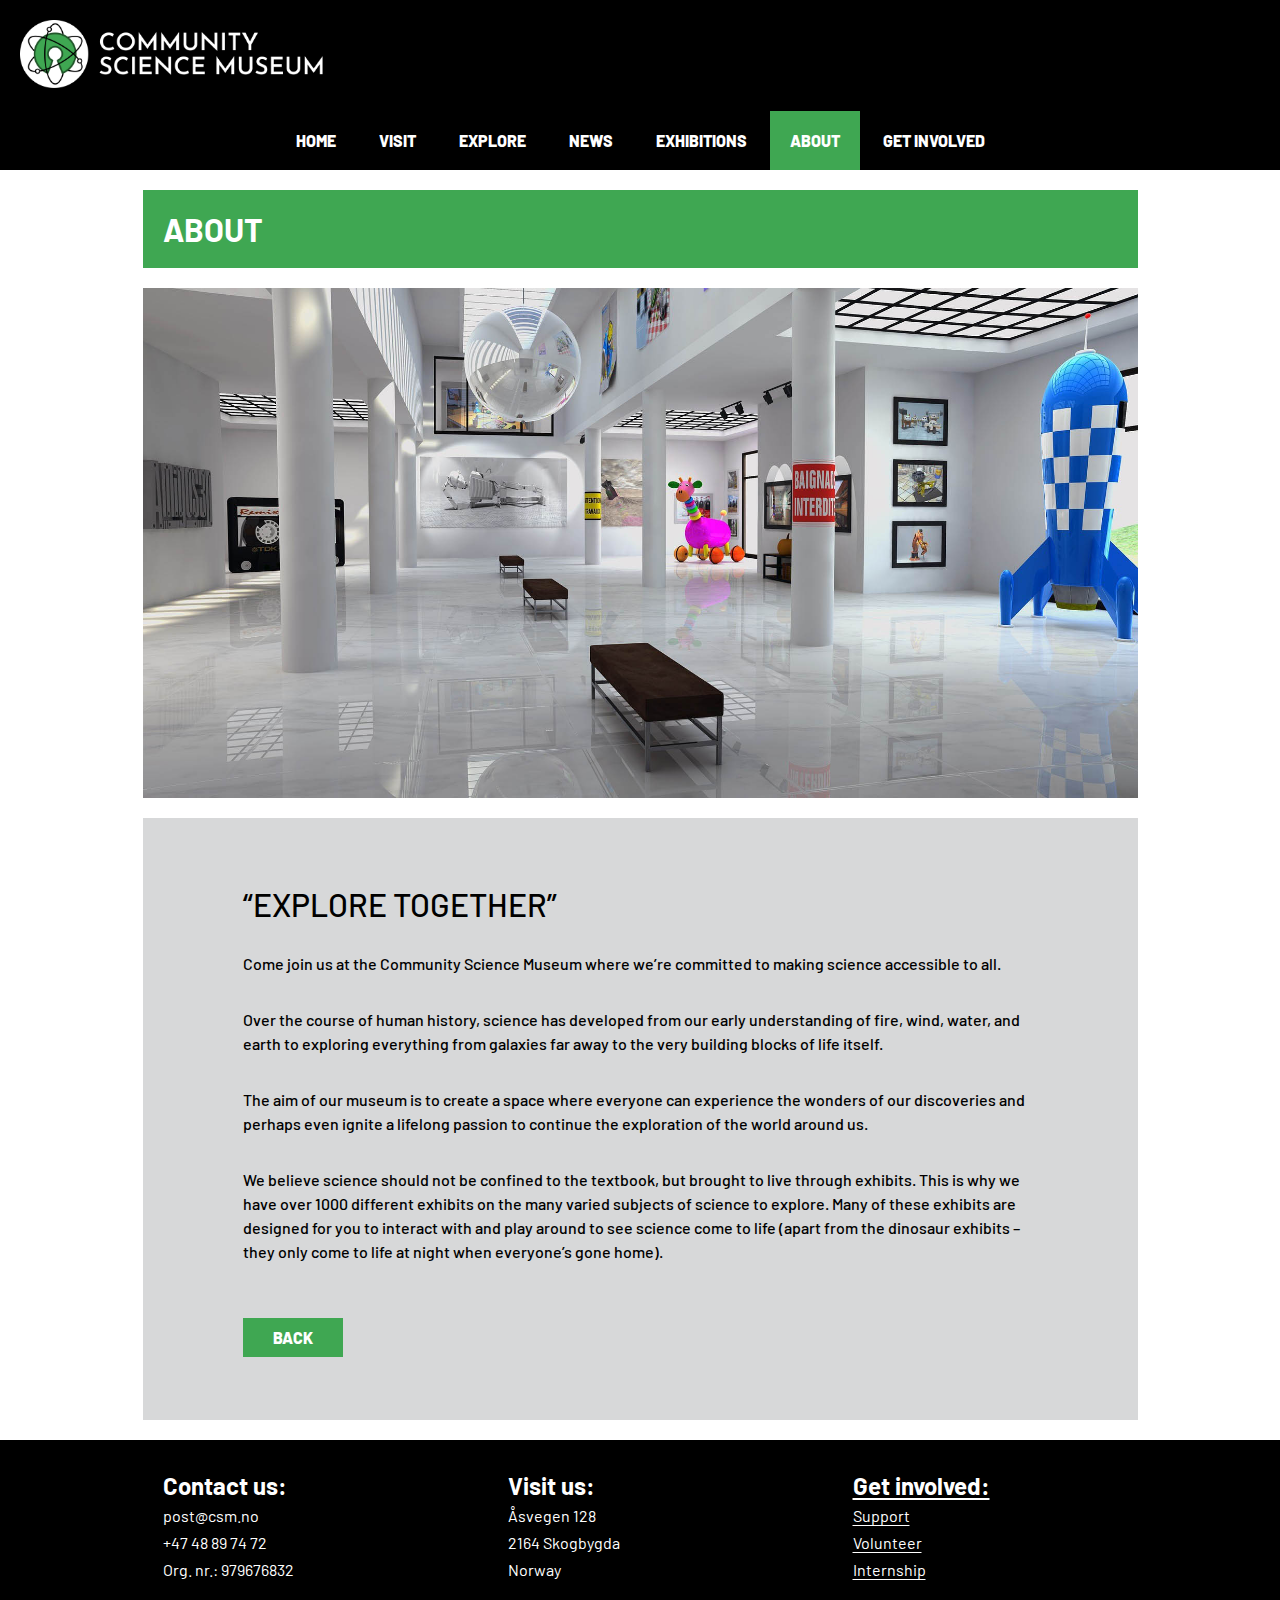
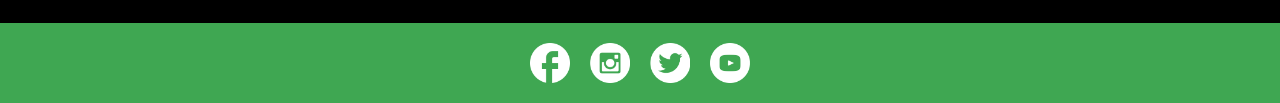
==== about.html @ 4dcffa4a "Table" ====
<!DOCTYPE html>
<html lang="en">
  <head>
    <meta charset="UTF-8" />
    <meta http-equiv="X-UA-Compatible" content="IE=edge" />
    <meta name="viewport" content="width=device-width, initial-scale=1.0" />
    <meta
      name="description"
      content="This is the about page for The Community Science Museum"
    />
    <link href="css/styles.css" rel="stylesheet" />
    <title>Community Science Museume | About</title>
  </head>
  <body>
    <header>
      <a href="index.html">
        <img
          src="images/CSM-logo.png"
          alt="Community Science Museum logo"
          class="logo"
        />
      </a>
      <input type="checkbox" id="menu-checkbox" />
      <label for="menu-checkbox">
        <img
          src="images/Hamburger.png"
          alt="hamburger menu"
          class="hamburger"
        />
      </label>
      <nav>
        <a href="index.html">HOME</a>
        <a href="visit.html">VISIT</a>
        <a href="explore.html">EXPLORE</a>
        <a href="news.html">NEWS</a>
        <a href="exhibitions.html">EXHIBITIONS</a>
        <a href="about.html" class="current-page">ABOUT</a>
        <a href="get_involved.html">GET INVOLVED</a>
      </nav>
    </header>

    <main class="x-container">
      <h1>ABOUT</h1>

      <section>
        <div class="page-image">
          <img
            src="images/exhibition-1863344_1920.jpg"
            alt="Image of one of the exhibition spaces in the museum"
          />
        </div>
      </section>
      <section class="explore-background explore-kids-text">
        <h3>“EXPLORE TOGETHER”</h3>
        <p>
          Come join us at the Community Science Museum where we’re committed to
          making science accessible to all.
        </p>
        <p>
          Over the course of human history, science has developed from our early
          understanding of fire, wind, water, and earth to exploring everything
          from galaxies far away to the very building blocks of life itself.
        </p>
        <p>
          The aim of our museum is to create a space where everyone can
          experience the wonders of our discoveries and perhaps even ignite a
          lifelong passion to continue the exploration of the world around us.
        </p>
        <p>
          We believe science should not be confined to the textbook, but brought
          to live through exhibits. This is why we have over 1000 different
          exhibits on the many varied subjects of science to explore. Many of
          these exhibits are designed for you to interact with and play around
          to see science come to life (apart from the dinosaur exhibits – they
          only come to life at night when everyone’s gone home).
        </p>
        <div class="back-button">
          <a href="index.html" class="cta-contact">BACK</a>
        </div>
      </section>
    </main>

    <footer>
      <section class="footer-wrapper x-container-footer">
        <section class="footer-info">
          <h2>Contact us:</h2>
          post@csm.no <br />
          +47 48 89 74 72 <br />
          Org. nr.: 979676832
        </section>
        <section class="footer-info">
          <h2>Visit us:</h2>
          Åsvegen 128 <br />
          2164 Skogbygda <br />
          Norway <br />
        </section>
        <section class="footer-info">
          <a class="links" href="get_involved.html">
            <h2>Get involved:</h2>
            Support <br />
            Volunteer <br />
            Internship <br
          /></a>
        </section>
      </section>
      <section class="icon-wrapper">
        <img
          class="some-icons"
          src="images/facebook.png"
          alt="Link to Facebook page"
        />
        <img
          class="some-icons"
          src="images/Instagram.png"
          alt="Link to Instagram page"
        />
        <img
          class="some-icons"
          src="images/Twitter.png"
          alt="Link to Twitter page"
        />
        <img
          class="some-icons"
          src="images/Youtube.png"
          alt="Link to Youtube page"
        />
      </section>
    </footer>
  </body>
</html>
---- css/styles.css ----
@import url('https://fonts.googleapis.com/css2?family=Barlow:ital,wght@0,100;0,200;0,300;0,400;0,500;0,600;0,700;0,800;0,900;1,100;1,200;1,300;1,400;1,500;1,600;1,700;1,800;1,900&display=swap');

* {
    padding: 0;
    margin: 0;
    box-sizing: border-box;
}

html, body {
    font-family: "Barlow", Verdana, Geneva, Tahoma, sans-serif;
    width: 100%;
}

header {
    background-color: black;
    position: relative;
}

.logo {
    width: 350px;
    padding: 20px 20px 10px 20px;
    margin-bottom: 10px;
}

.x-container {
    width: 100%;
    max-width: 115ch;
    margin: 0 auto;
    padding: 20px;
    flex: 1;
}

.x-container-footer {
    width: 100%;
    max-width: 115ch;
    margin: 0 auto;
    flex: 1;
}

nav, 
#menu-checkbox {
    display: none;
}

#menu-checkbox:checked ~ nav {
    display: block;
}

.hamburger {
    float: right;
    width: 50px;
    padding-top: 55px;
    padding-right: 20px;
}

nav {
min-height: 100vh;
background-color: #3FA752;
font-size: 3rem;
}

nav a {
    display: block;
    color: white;
    font-weight: 800;
    background-color: #3FA752;
    padding: 10px 20px;
    text-decoration: none;
}

main {
    margin: 20px;
}

h1 {
    font-weight: 700;
    font-display: capitalize;
    color: white;
    background-color: #3FA752;
    padding: 20px;
}

h2 {
    font-weight: 700;
    font-size: 1.5rem;
    line-height: 2rem;
    color: white
}

h3 {
    font-weight: 500;
    font-size: 2rem;
    line-height: 2rem;
    color: black;
    margin-bottom: 2rem; 
}

h4 {
    font-weight: 800;
    color: #3FA752;
    font-size: 1.5rem;
}

p {
    font-weight: 500;
    font-size: 1rem;
    line-height: 1.5rem;
    color: black; 
    margin-bottom: 2rem;
}

.bold {
    font-weight: 700;
}

nav :hover {
    text-decoration: underline;
    text-underline-offset: 5px;
}

.current-page {
    background-color: #3FA752;
    padding: 20px;
}

.cta-green {
    background-color: #3FA752;
    font-size: 1.2rem;
    font-weight: 800;
    text-decoration-line: none;
    text-align: center;
    color: white;
    text-transform: uppercase;
    padding: 10px 40px;
    margin-top: 30px;
  }

.float-end {
    display: flex;
    align-items: flex-end;
    padding-left: 20px;
    margin-bottom: 20px;
  }

.float-end-news {
    display: flex;
    align-items: flex-end;
}

.float-end-involved {
    display: flex;
    align-items: flex-end;
}

.category-container {
    display: flex;
    position: relative;
    text-align: end;
}

.category-images {
    display: flex;
    object-fit: cover;
    margin-top: 20px;
}

.category-text {
    color: white;
    font-weight: 500;
    font-size: 3rem;
    bottom: 20px;
    left: 20px;
    position: absolute;
    text-align: left;
}

.home-text {
    text-decoration: none;
    color: white;
}

.page-image {
    display: flex;
    flex-direction: column;
    max-width: 100%;
    position: relative;
    padding: 20px 0px;
}

.visit-background {
    background-color: #3FA752;
    padding-top: 20px;
}

.visit-text {
    line-height: 1.5rem;
    color: white;
    padding: 30px;
}

table {
color: black;
width: 100%;
max-width: 100%;
margin-bottom: 2rem;
border-spacing: 0px;
}


td {
    font-weight: 800;
    border-bottom: 1px solid;
    line-height: 2rem;
}

td:nth-child(2) { 
    text-align: right; 
}

.hours-text {
    line-height: 2rem;
    font-size: 1.2rem;
}

.explore-wrapper {
    display: grid;
    padding-top: 20px;
    grid-template-rows: 1fr;
}

.explore-container {
    display: grid;
    border: 2px solid #D7D8D9;
    grid-template-columns: 1fr;
    grid-auto-rows: 1fr;
}

.explore-images {
    display:flex; 
    margin: auto;
}

.explore-box {
    display: flex;
    flex-direction: column;
    background-color: #D7D8D9;
    height: 150px;
    margin-bottom: 20px;
}

.explore-text {
color: black;
font-size: 1.7em;
font-weight: 500;
padding: 20px
}

.explore-background {
    background-color: #D7D8D9;
    padding-top: 20px;
}

.explore-kids-text {
    line-height: 1.5rem;
    color:black;
    padding: 30px;
}

.exhibition-box {
    display: grid;
    grid-template-rows: auto auto;
    background-color: #D7D8D9;
    height: 300px;
    margin-bottom: 20px;  
}

.exhibition-image {
    max-width: 100%  
}

.exhibition-text {
    padding: 20px 20px 0px 20px;
}

.exhibitions-container {
    display: grid;
    grid-template-columns: 1fr;
    grid-auto-rows: 1fr 1fr;
}

.involved-container {
    display: grid;
    flex-direction: column;
    grid-template-columns: 2fr 1fr;
    grid-auto-rows: 3;
}

.involved-box {
    display: grid;
    grid-template-rows: auto auto;
    background-color: #D7D8D9;
    height: 580px;
    padding: 20px;
    margin-top: 20px;
}

.involved-images-1 {
    background-image: url("../images/small-luke-ellis-craven-400722.jpg");
    background-size: cover;
    background-repeat: no-repeat;
    margin-top: 20px;
}

.involved-images-2 {
    background-image: url("../images/small-mavis-cw-164128.jpg");
    background-size: cover;
    background-repeat: no-repeat;
    margin-top: 20px;
}

.involved-images-3 {
    background-image: url("../images/small-library-1132573_1920.jpg");
    background-size: cover;
    background-repeat: no-repeat;
    margin-top: 20px;
}

.cta-contact {
    background-color: #3FA752;
    font-size: 1rem;
    font-weight: 800;
    text-decoration-line: none;
    text-align: center;
    color: white;
    text-transform: uppercase;
    padding: 10px 30px;
    margin-top: 20px;
}

  .cta-back {
    background-color:white;
    font-size: 1rem;
    font-weight: 800;
    text-decoration-line: none;
    text-align: center;
    color: #3FA752;
    text-transform: uppercase;
    padding: 10px 30px;
    margin-top: 20px;
}
  
  .news-container {
    display: grid;
    flex-direction: column;
    grid-template-columns: 1fr 2fr;
    grid-auto-rows: 3;
}

.news-box {
    display: grid;
    grid-template-rows: auto auto;background-color: #D7D8D9;
    height: 530px;
    padding: 20px;
    margin-top: 20px;
}

.news-images-1 {
    background-image: url("../images/small-andrew-ruiz-348421.jpg");
    background-size: cover;
    background-repeat: no-repeat;
    margin-top: 20px;
}

.news-images-2 {
    background-image: url("../images/small-roberto-nickson-396152.jpg");
    background-size: cover;
    background-repeat: no-repeat;
    margin-top: 20px;
}

.news-images-3 {
    background-image: url("../images/small-scientific-2040795_1280.jpg");
    background-size: cover;
    background-repeat: no-repeat;
    margin-top: 20px;
}

.back-button {
    padding-top: 30px;
}

footer {
    background-color: black;
    color: white;
}

.footer-info {
    display: grid;
    padding: 30px 20px 40px 40px;
    font-family: 'Barlow' Verdana, Geneva, Tahoma, sans-serif;
    font-weight: 400;
    line-height: 1.7rem;
    font-size: 1rem;
}

.links {
    text-decoration: underline;
    text-underline-offset: 3px;
    font-style: normal;
    color: white;
}

.icon-wrapper {
    background-color: #3FA752;
    display: flex;
    align-items: center;
    justify-content: center;
    padding: 10px 5px;
}
.some-icons {
    max-width: 40px;
    margin: 10px;
}


@media (min-width: 700px) and (max-width: 1199px){
    
    .category-wrapper {
        display: grid;
        column-gap: 20px; 
        grid-template-columns: 1fr 1fr ;
        grid-template-rows: 1fr 1fr 1fr;  
    } 
     
    .footer-wrapper {
        display: grid;
        grid-template-columns: 1fr 1fr 1fr;
        grid-template-rows: 1fr;
     }

    .visit-text {
        display: grid;
        grid-template-columns: 1fr 1fr;
        grid-template-rows: 1fr;
        column-gap: 20px;
        padding: 50px;
    }

    .exhibition-box {
        height: 350px; 
    }

    .explore-wrapper {
        grid-template-columns: 1fr 1fr;
        column-gap: 20px;
    }

    .involved-box {
        height: 410px;
    }

    .involved-images-1 {
        background-image: url("../images/large-luke-ellis-craven-400722.jpg");
    }

    .involved-images-2 {
        background-image: url("../images/large-mavis-cw-164128.jpg");
    }

    .involved-images-3 {
        background-image: url("../images/large-library-1132573_1920.jpg");
    }
    
    .news-box {
        height: 330px;
    }    
}


@media (min-width: 900px) and (max-width: 1199px){
    
    .explore-wrapper {
        grid-template-columns: 1fr 1fr 1fr;
        column-gap: 20px;
    }
        
    .exhibition-box {
        height: 370px; 
    }

    .explore-kids-text {
        padding: 50px 70px;
    }

    .involved-box {
        height: 350px;
    }
    
    .involved-images-1 {
        background-image: url("../images/large-luke-ellis-craven-400722.jpg");
    }
        
    .involved-images-2 {
        background-image: url("../images/large-mavis-cw-164128.jpg");
    }
    
    .involved-images-3 {
        background-image: url("../images/large-library-1132573_1920.jpg");
    }
        
    .news-container {
        grid-template-columns: 2fr 1fr;
    }
        
    .news-images-1 {
        background-image: url("../images/large-andrew-ruiz-348421.jpg");
    }
    
    .news-images-2 {
        background-image: url("../images/large-roberto-nickson-396152.jpg");
    }
        
    .news-images-3 {
        background-image: url("../images/large-scientific-2040795_1280.jpg");
    }
    
    .news-box {
        height: 480px;
    }
}

@media (min-width: 900px) {
    
    nav {
        display: block;
        position: static;
        text-align: center;
        min-height: unset;
        background-color: black;
        font-size: unset;
       }
       
    .hamburger {
        display: none;
    }
   
    nav a {
        display: inline-block; 
        background-color: black;
       }
}

@media (min-width: 1200px) {
        
    .category-wrapper {
        display: grid;
        column-gap: 20px;
        grid-template-columns: 1fr 1fr 1fr ;
        grid-template-rows: 1fr 1fr;  
    } 
    
    .footer-wrapper {
        display:grid;
        grid-template-columns: 1fr 1fr 1fr;
        grid-template-rows: 1fr;
    }

    .explore-wrapper {
        grid-template-columns: 1fr 1fr 1fr;
        column-gap: 20px;
    }

    .exhibition-box {
        height: 350px; 
    }

    .visit-text {
        display: grid;
        grid-template-columns: 1fr 1fr;
        column-gap: 20px;
        padding: 50px;
    }
    
    .explore-kids-text {
        padding: 70px 100px;
    }

    .involved-box {
        height: 350px;
    }
    
    .involved-images-1 {
        background-image: url("../images/large-luke-ellis-craven-400722.jpg");
    }

    .involved-images-2 {
        background-image: url("../images/large-mavis-cw-164128.jpg");
    }
    
    .involved-images-3 {
        background-image: url("../images/large-library-1132573_1920.jpg");
    }
        
    .news-container {
        grid-template-columns: 2fr 1fr;
    }
        
    .news-images-1 {
        background-image: url("../images/large-andrew-ruiz-348421.jpg");
    }

    .news-images-2 {
        background-image: url("../images/large-roberto-nickson-396152.jpg");
    }
        
    .news-images-3 {
        background-image: url("../images/large-scientific-2040795_1280.jpg");
    }
        
    .news-box {
        height: 400px;
    }
}
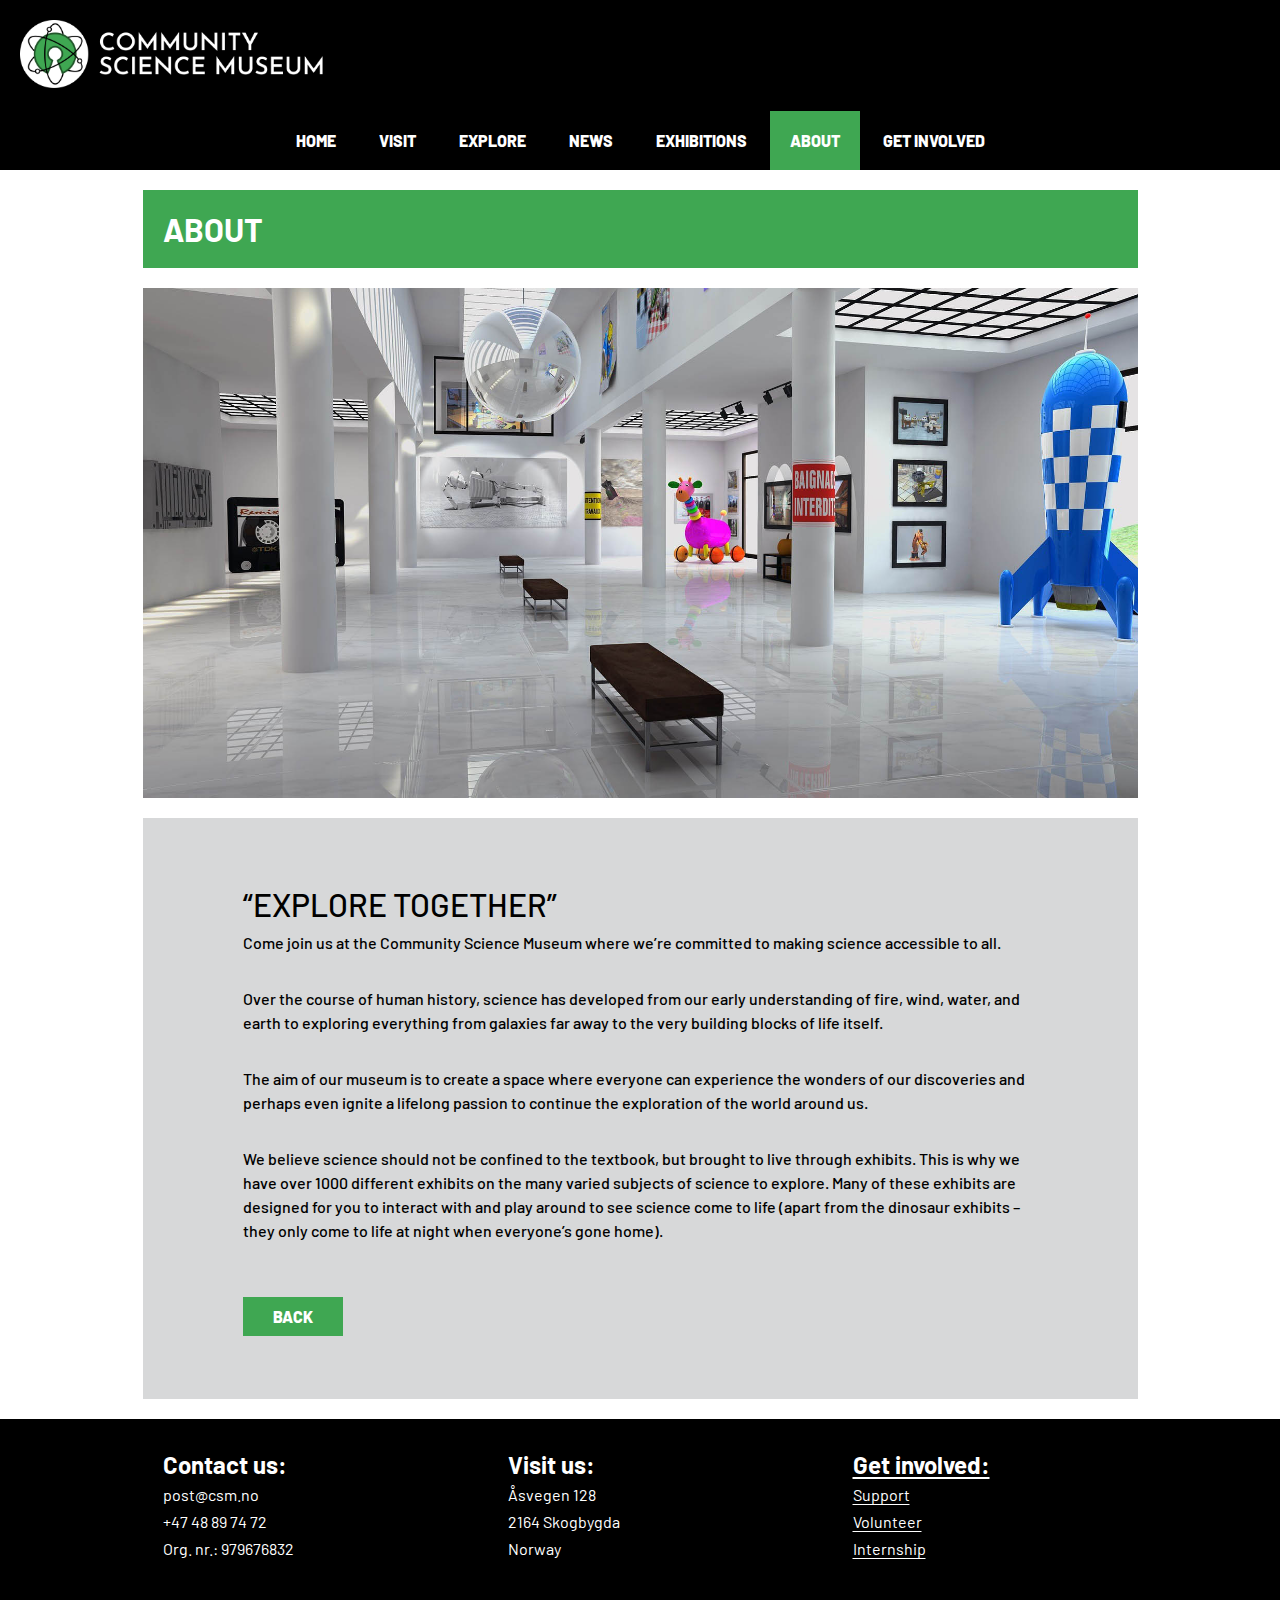
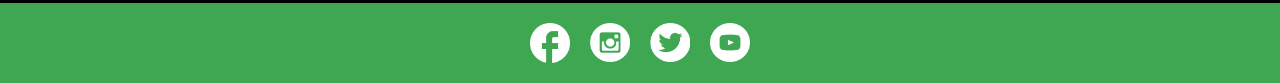
==== commit 7b969807: "paragraphs" ====
--- a/about.html
+++ b/about.html
@@ -84,15 +84,15 @@
       <section class="footer-wrapper x-container-footer">
         <section class="footer-info">
           <h2>Contact us:</h2>
-          post@csm.no <br />
-          +47 48 89 74 72 <br />
-          Org. nr.: 979676832
+          <address>post@csm.no <br />
+            +47 48 89 74 72 <br />
+            Org. nr.: 979676832</address>
         </section>
         <section class="footer-info">
           <h2>Visit us:</h2>
-          Åsvegen 128 <br />
-          2164 Skogbygda <br />
-          Norway <br />
+          <address>Åsvegen 128 <br />
+            2164 Skogbygda <br />
+            Norway <br /></address>
         </section>
         <section class="footer-info">
           <a class="links" href="get_involved.html">
--- a/css/styles.css
+++ b/css/styles.css
@@ -92,13 +92,14 @@
     font-size: 2rem;
     line-height: 2rem;
     color: black;
-    margin-bottom: 2rem; 
+    margin-bottom: 0.7rem; 
 }
 
 h4 {
     font-weight: 800;
     color: #3FA752;
     font-size: 1.5rem;
+    margin-bottom: 0.7rem; 
 }
 
 p {
@@ -113,6 +114,10 @@
     font-weight: 700;
 }
 
+.white-text {
+    color: white;
+}
+
 nav :hover {
     text-decoration: underline;
     text-underline-offset: 5px;
@@ -199,7 +204,7 @@
 }
 
 table {
-color: black;
+color: white;
 width: 100%;
 max-width: 100%;
 margin-bottom: 2rem;
@@ -270,7 +275,7 @@
     display: grid;
     grid-template-rows: auto auto;
     background-color: #D7D8D9;
-    height: 300px;
+    height: 340px;
     margin-bottom: 20px;  
 }
 
@@ -299,7 +304,7 @@
     display: grid;
     grid-template-rows: auto auto;
     background-color: #D7D8D9;
-    height: 580px;
+    height: 600px;
     padding: 20px;
     margin-top: 20px;
 }
@@ -334,7 +339,6 @@
     color: white;
     text-transform: uppercase;
     padding: 10px 30px;
-    margin-top: 20px;
 }
 
   .cta-back {
@@ -359,7 +363,7 @@
 .news-box {
     display: grid;
     grid-template-rows: auto auto;background-color: #D7D8D9;
-    height: 530px;
+    height: 560px;
     padding: 20px;
     margin-top: 20px;
 }
@@ -401,13 +405,18 @@
     font-weight: 400;
     line-height: 1.7rem;
     font-size: 1rem;
+    font-style: normal;
 }
 
 .links {
     text-decoration: underline;
     text-underline-offset: 3px;
-    font-style: normal;
-    color: white;
+    font-style: none;
+    color: white;
+}
+
+address {
+    font-style: unset;
 }
 
 .icon-wrapper {
@@ -447,7 +456,7 @@
     }
 
     .exhibition-box {
-        height: 350px; 
+        height: 390px; 
     }
 
     .explore-wrapper {
@@ -456,7 +465,7 @@
     }
 
     .involved-box {
-        height: 410px;
+        height: 450px;
     }
 
     .involved-images-1 {
@@ -472,7 +481,7 @@
     }
     
     .news-box {
-        height: 330px;
+        height: 375px;
     }    
 }
 
@@ -485,7 +494,7 @@
     }
         
     .exhibition-box {
-        height: 370px; 
+        height: 415px; 
     }
 
     .explore-kids-text {
@@ -493,7 +502,7 @@
     }
 
     .involved-box {
-        height: 350px;
+        height: 400px;
     }
     
     .involved-images-1 {
@@ -525,7 +534,7 @@
     }
     
     .news-box {
-        height: 480px;
+        height: 525px;
     }
 }
 
@@ -571,7 +580,7 @@
     }
 
     .exhibition-box {
-        height: 350px; 
+        height: 380px; 
     }
 
     .visit-text {
@@ -586,7 +595,7 @@
     }
 
     .involved-box {
-        height: 350px;
+        height: 380px;
     }
     
     .involved-images-1 {
@@ -618,6 +627,6 @@
     }
         
     .news-box {
-        height: 400px;
-    }
-}
+        height: 430px;
+    }
+}
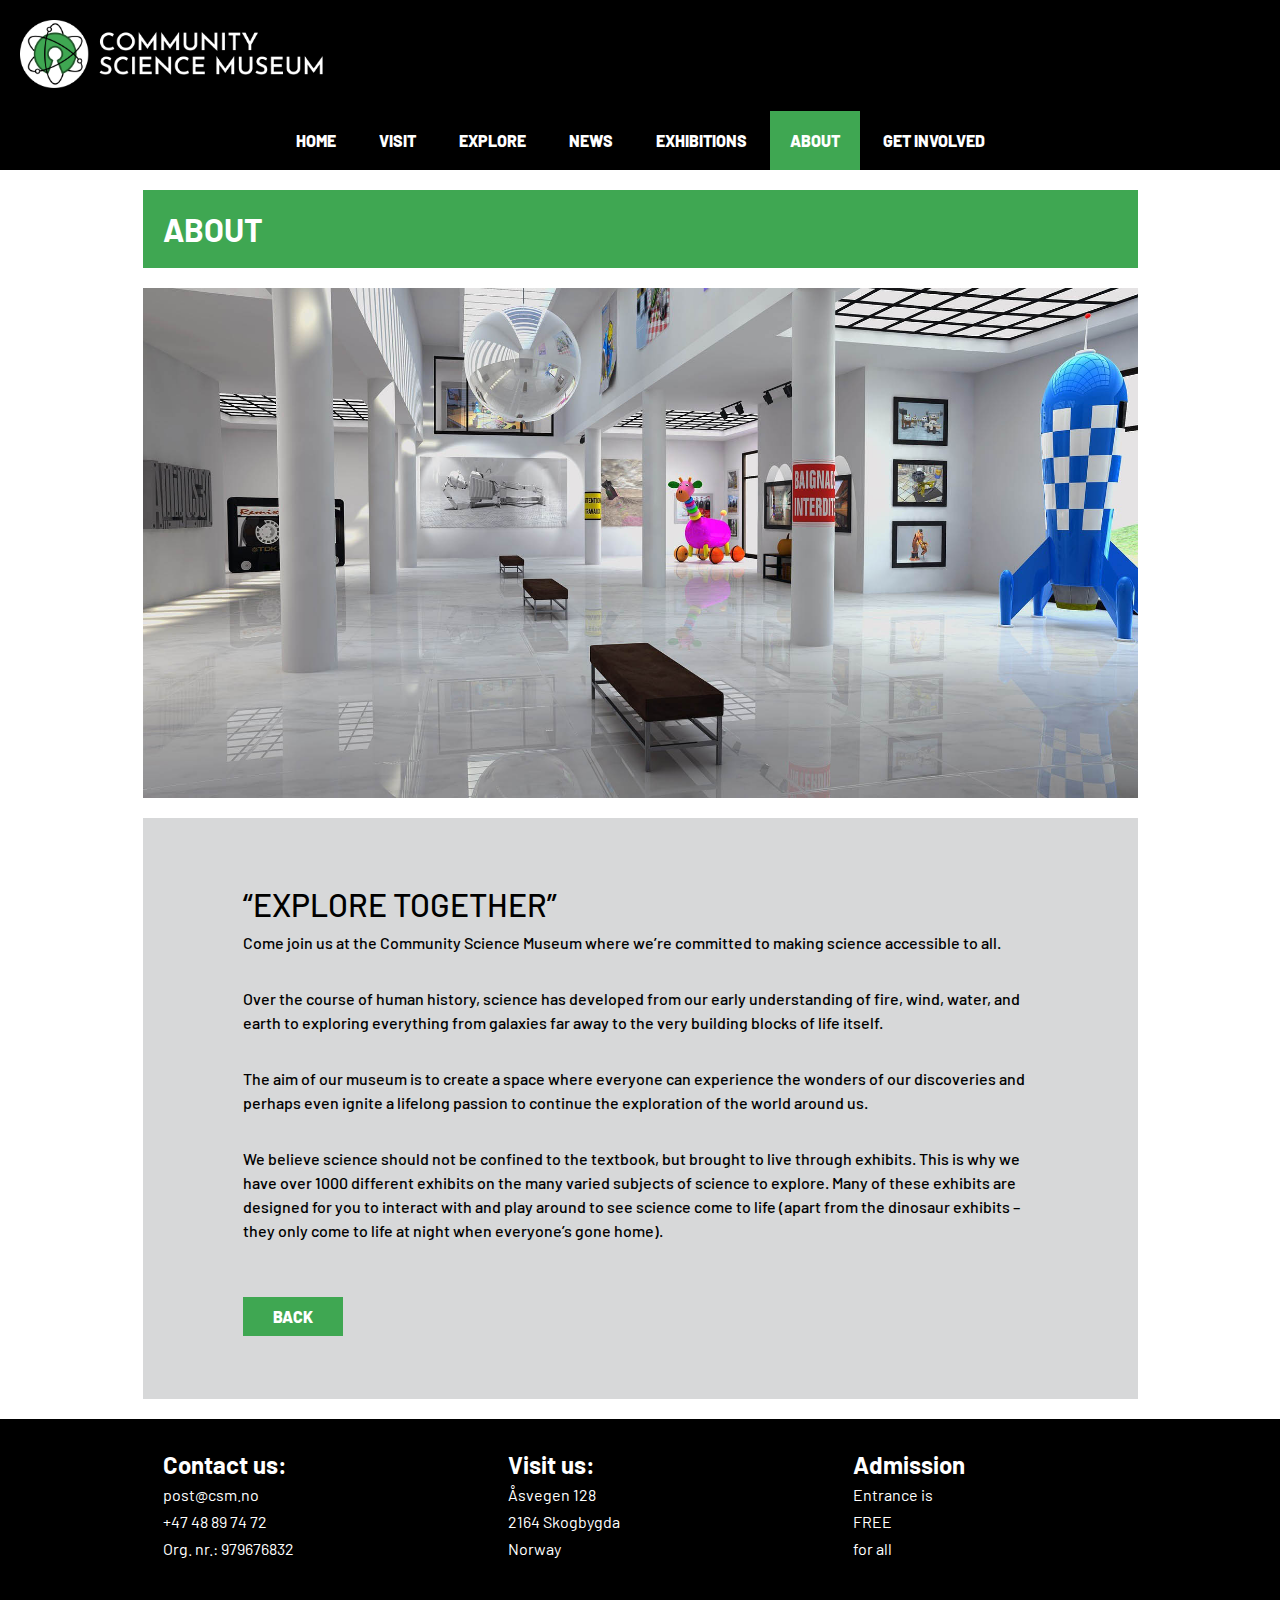
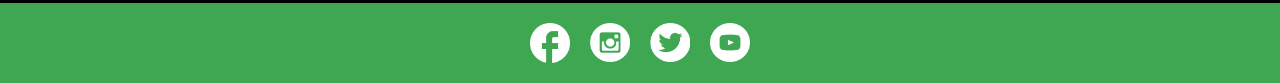
==== commit 773ab1b6: "Adjusted footer" ====
--- a/about.html
+++ b/about.html
@@ -95,13 +95,11 @@
             Norway <br /></address>
         </section>
         <section class="footer-info">
-          <a class="links" href="get_involved.html">
-            <h2>Get involved:</h2>
-            Support <br />
-            Volunteer <br />
-            Internship <br
-          /></a>
-        </section>
+          <h2>Admission</h2>
+          <address>Entrance is <br> 
+            FREE  <br>
+            for all</address>
+      </section>
       </section>
       <section class="icon-wrapper">
         <img
--- a/css/styles.css
+++ b/css/styles.css
@@ -304,7 +304,7 @@
     display: grid;
     grid-template-rows: auto auto;
     background-color: #D7D8D9;
-    height: 600px;
+    height: 640px;
     padding: 20px;
     margin-top: 20px;
 }
@@ -351,9 +351,9 @@
     text-transform: uppercase;
     padding: 10px 30px;
     margin-top: 20px;
-}
-  
-  .news-container {
+} 
+
+.news-container {
     display: grid;
     flex-direction: column;
     grid-template-columns: 1fr 2fr;
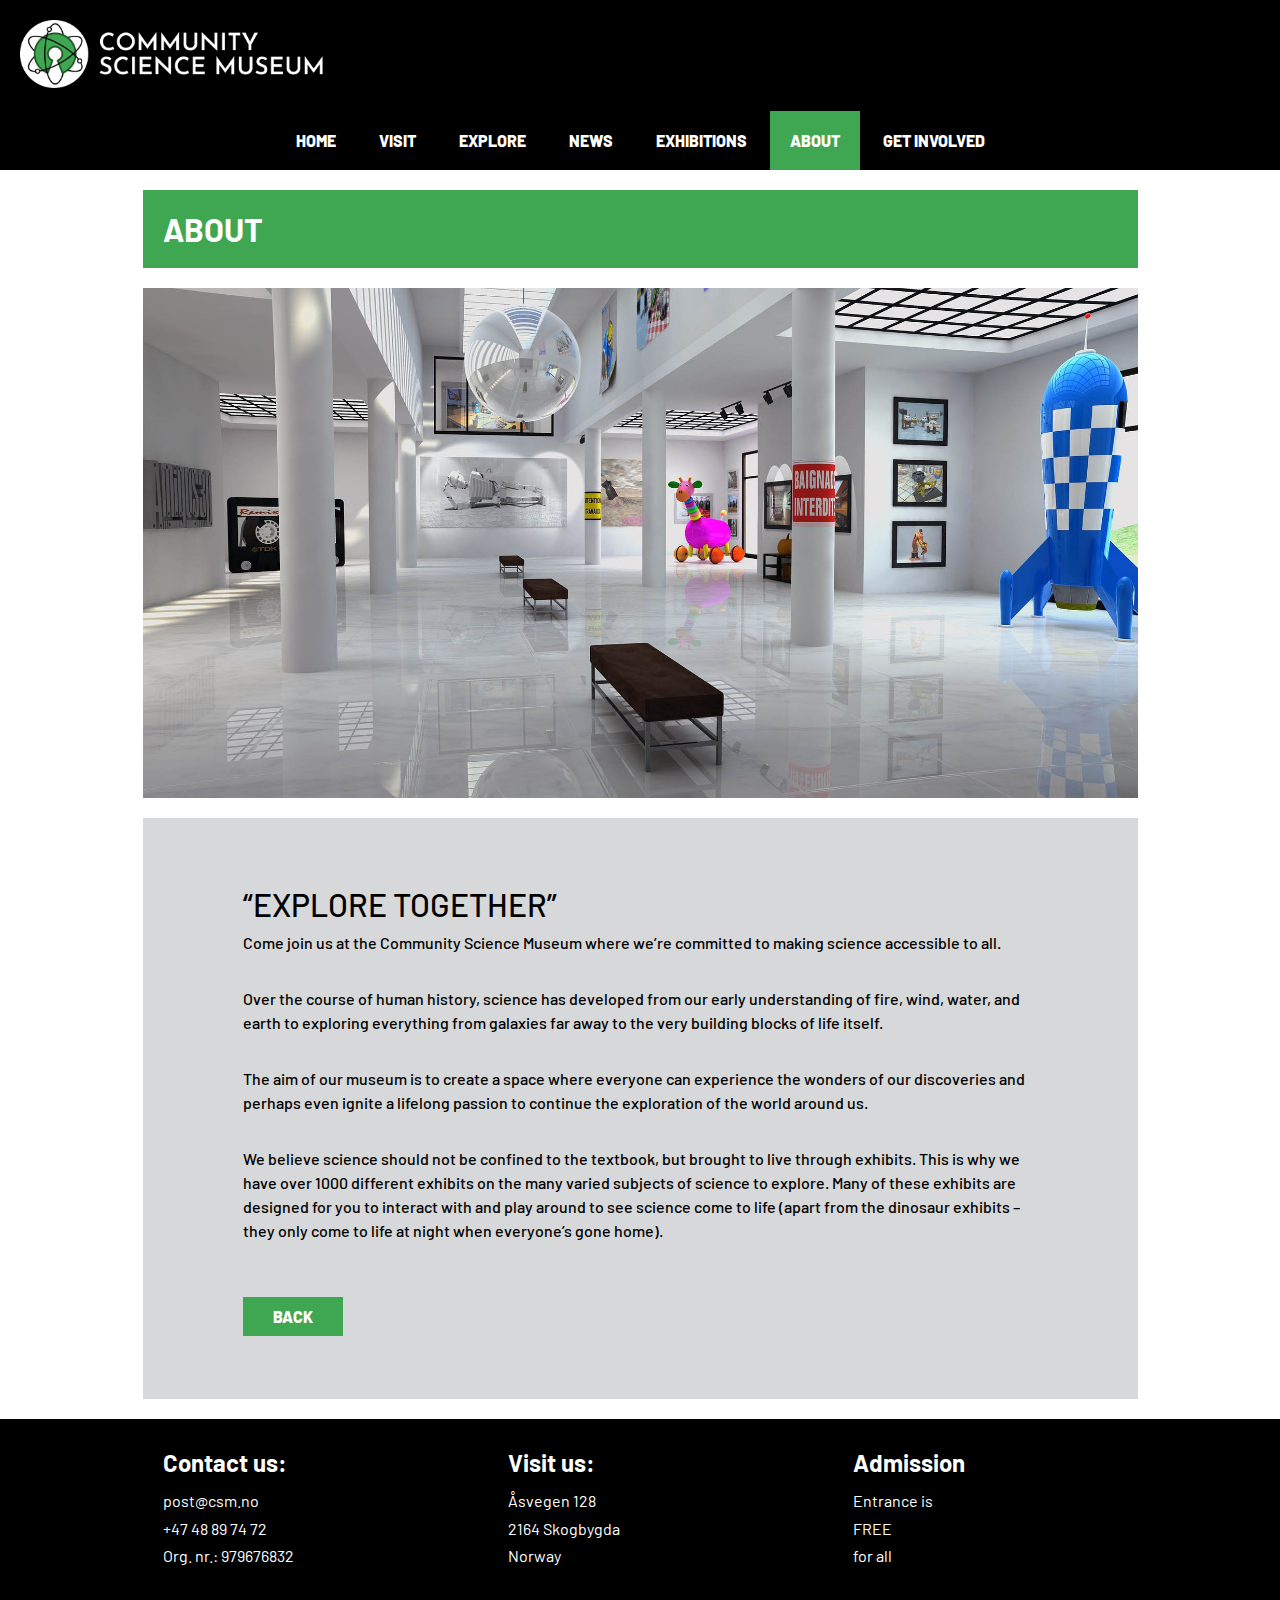
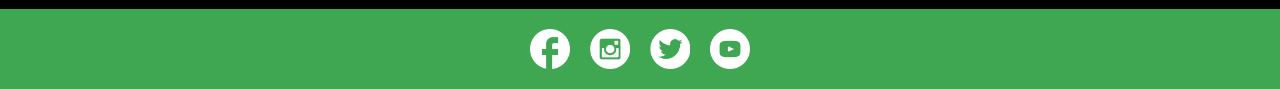
==== commit 3e083d15: "h4 adjustment footer" ====
--- a/about.html
+++ b/about.html
@@ -83,19 +83,19 @@
     <footer>
       <section class="footer-wrapper x-container-footer">
         <section class="footer-info">
-          <h2>Contact us:</h2>
+          <h4>Contact us:</h4>
           <address>post@csm.no <br />
             +47 48 89 74 72 <br />
             Org. nr.: 979676832</address>
         </section>
         <section class="footer-info">
-          <h2>Visit us:</h2>
+          <h4>Visit us:</h4>
           <address>Åsvegen 128 <br />
             2164 Skogbygda <br />
             Norway <br /></address>
         </section>
         <section class="footer-info">
-          <h2>Admission</h2>
+          <h4>Admission</h4>
           <address>Entrance is <br> 
             FREE  <br>
             for all</address>
--- a/css/styles.css
+++ b/css/styles.css
@@ -84,7 +84,8 @@
     font-weight: 700;
     font-size: 1.5rem;
     line-height: 2rem;
-    color: white
+    margin-bottom: 0.7rem; 
+    color: black;
 }
 
 h3 {
@@ -96,8 +97,8 @@
 }
 
 h4 {
-    font-weight: 800;
-    color: #3FA752;
+    font-weight: 700;
+    color: white;
     font-size: 1.5rem;
     margin-bottom: 0.7rem; 
 }
@@ -204,14 +205,13 @@
 }
 
 table {
-color: white;
+color: black;
 width: 100%;
 max-width: 100%;
 margin-bottom: 2rem;
 border-spacing: 0px;
 }
 
-
 td {
     font-weight: 800;
     border-bottom: 1px solid;
@@ -235,7 +235,7 @@
 
 .explore-container {
     display: grid;
-    border: 2px solid #D7D8D9;
+    border: 2px solid black;
     grid-template-columns: 1fr;
     grid-auto-rows: 1fr;
 }
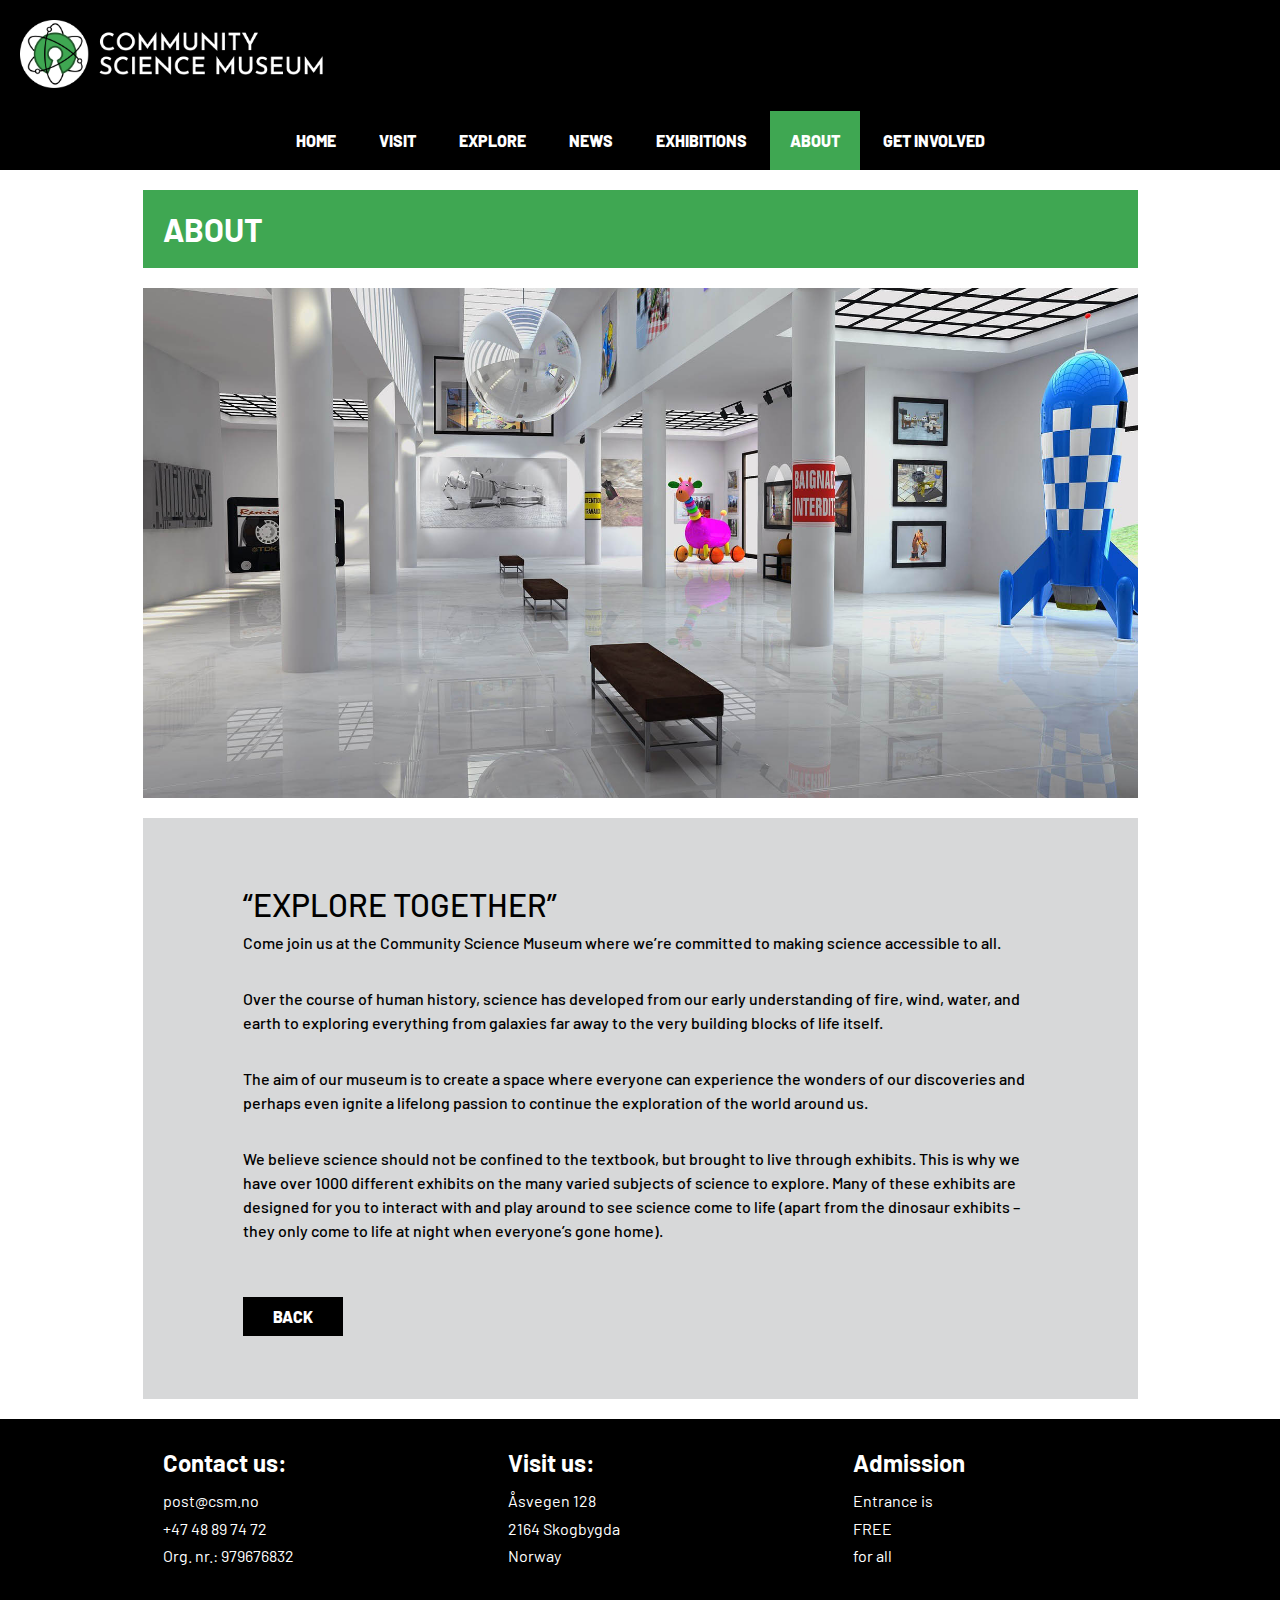
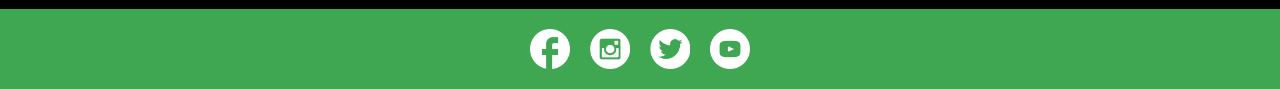
==== commit ecc7ee3f: "back-button" ====
--- a/about.html
+++ b/about.html
@@ -75,7 +75,7 @@
           only come to life at night when everyone’s gone home).
         </p>
         <div class="back-button">
-          <a href="index.html" class="cta-contact">BACK</a>
+          <a href="index.html" class="cta-back">BACK</a>
         </div>
       </section>
     </main>
--- a/css/styles.css
+++ b/css/styles.css
@@ -342,12 +342,12 @@
 }
 
   .cta-back {
-    background-color:white;
+    background-color:black;
     font-size: 1rem;
     font-weight: 800;
     text-decoration-line: none;
     text-align: center;
-    color: #3FA752;
+    color: white;
     text-transform: uppercase;
     padding: 10px 30px;
     margin-top: 20px;
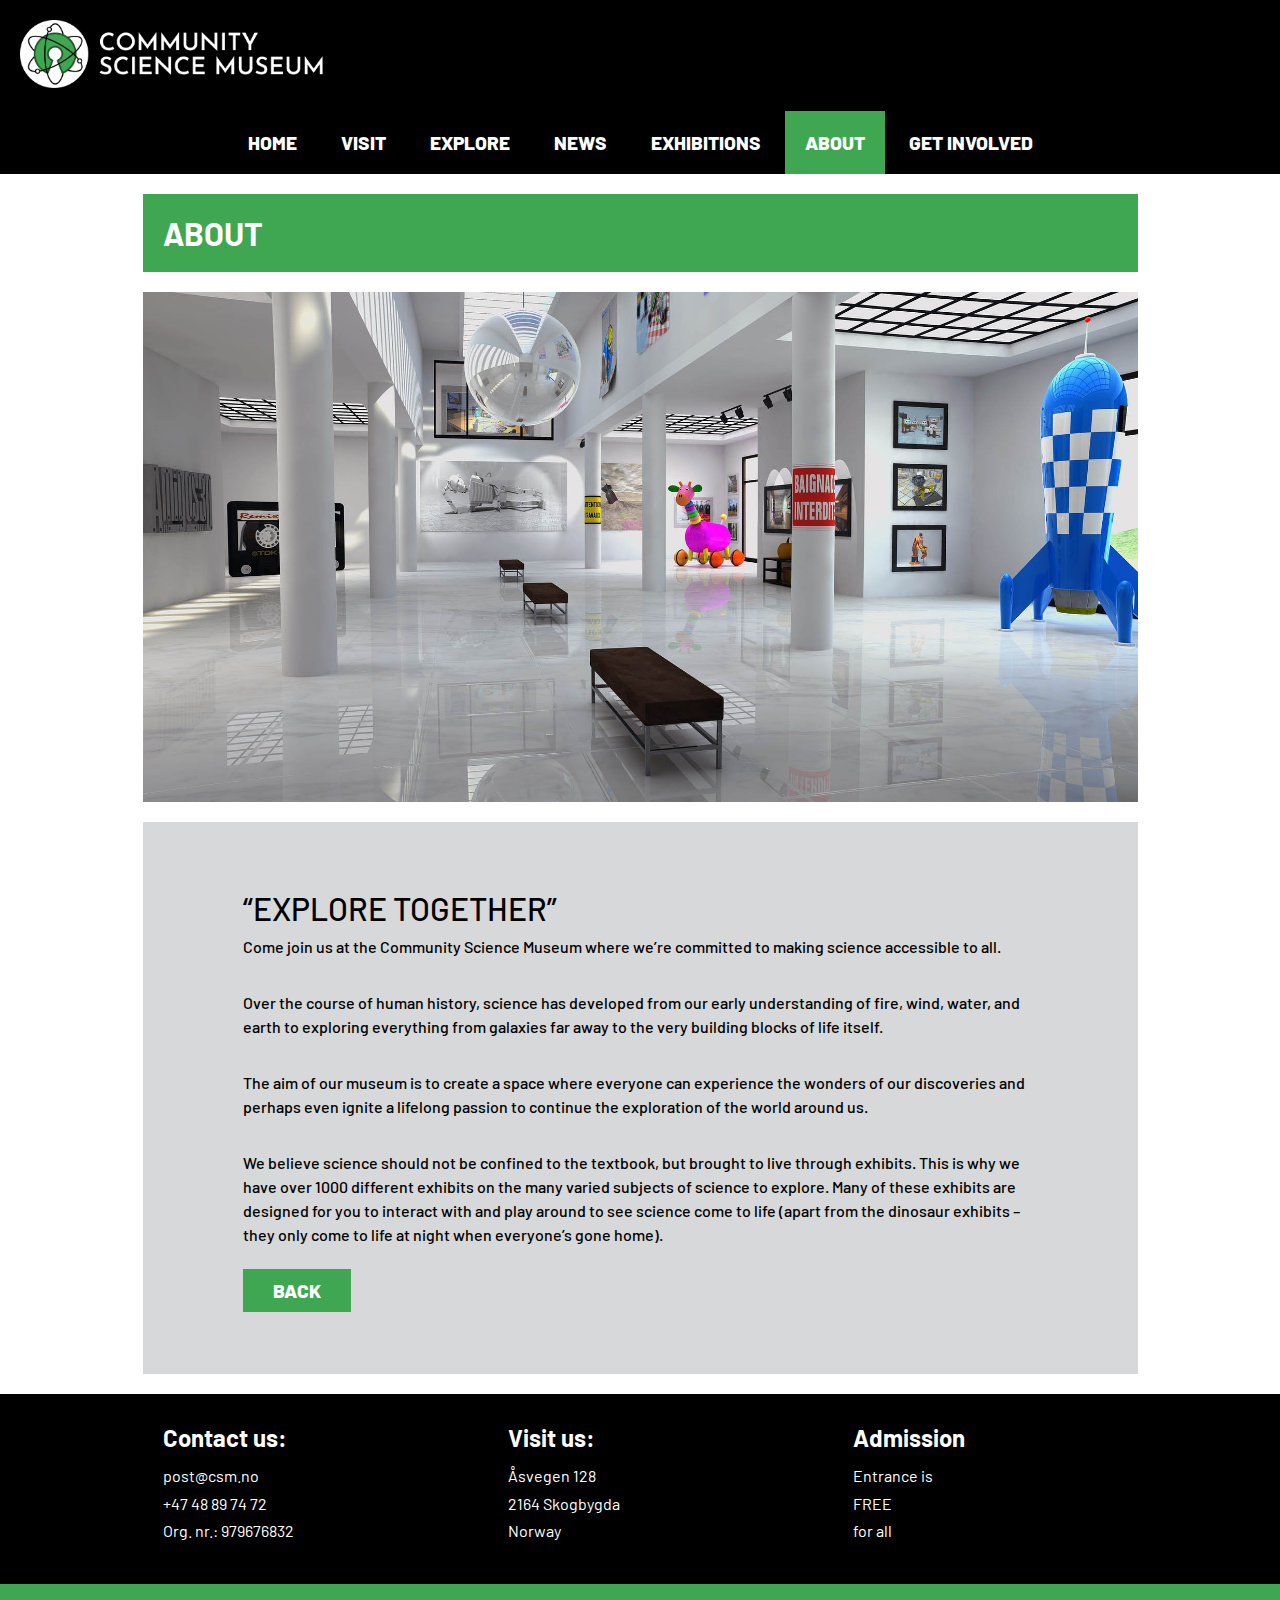
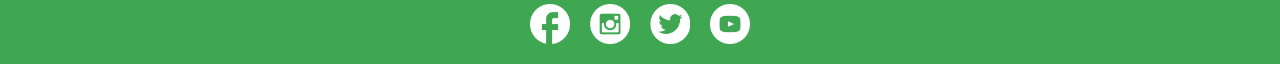
==== commit 1691f90f: "Buttons" ====
--- a/about.html
+++ b/about.html
@@ -75,7 +75,7 @@
           only come to life at night when everyone’s gone home).
         </p>
         <div class="back-button">
-          <a href="index.html" class="cta-back">BACK</a>
+          <a href="index.html" class="cta-contact">BACK</a>
         </div>
       </section>
     </main>
--- a/css/styles.css
+++ b/css/styles.css
@@ -332,7 +332,7 @@
 
 .cta-contact {
     background-color: #3FA752;
-    font-size: 1rem;
+    font-size: 1.2rem;
     font-weight: 800;
     text-decoration-line: none;
     text-align: center;
@@ -342,8 +342,8 @@
 }
 
   .cta-back {
-    background-color:black;
-    font-size: 1rem;
+    background-color: #3FA752;
+    font-size: 1.2rem;
     font-weight: 800;
     text-decoration-line: none;
     text-align: center;
@@ -389,9 +389,17 @@
     margin-top: 20px;
 }
 
-.back-button {
-    padding-top: 30px;
-}
+.cta-back {
+    background-color:white;
+    font-size: 1.2rem;
+    font-weight: 800;
+    text-decoration-line: none;
+    text-align: center;
+    color:#3FA752;
+    text-transform: uppercase;
+    padding: 10px 30px;
+    margin-top: 20px;
+} 
 
 footer {
     background-color: black;
@@ -546,7 +554,7 @@
         text-align: center;
         min-height: unset;
         background-color: black;
-        font-size: unset;
+        font-size: 1.2rem;
        }
        
     .hamburger {
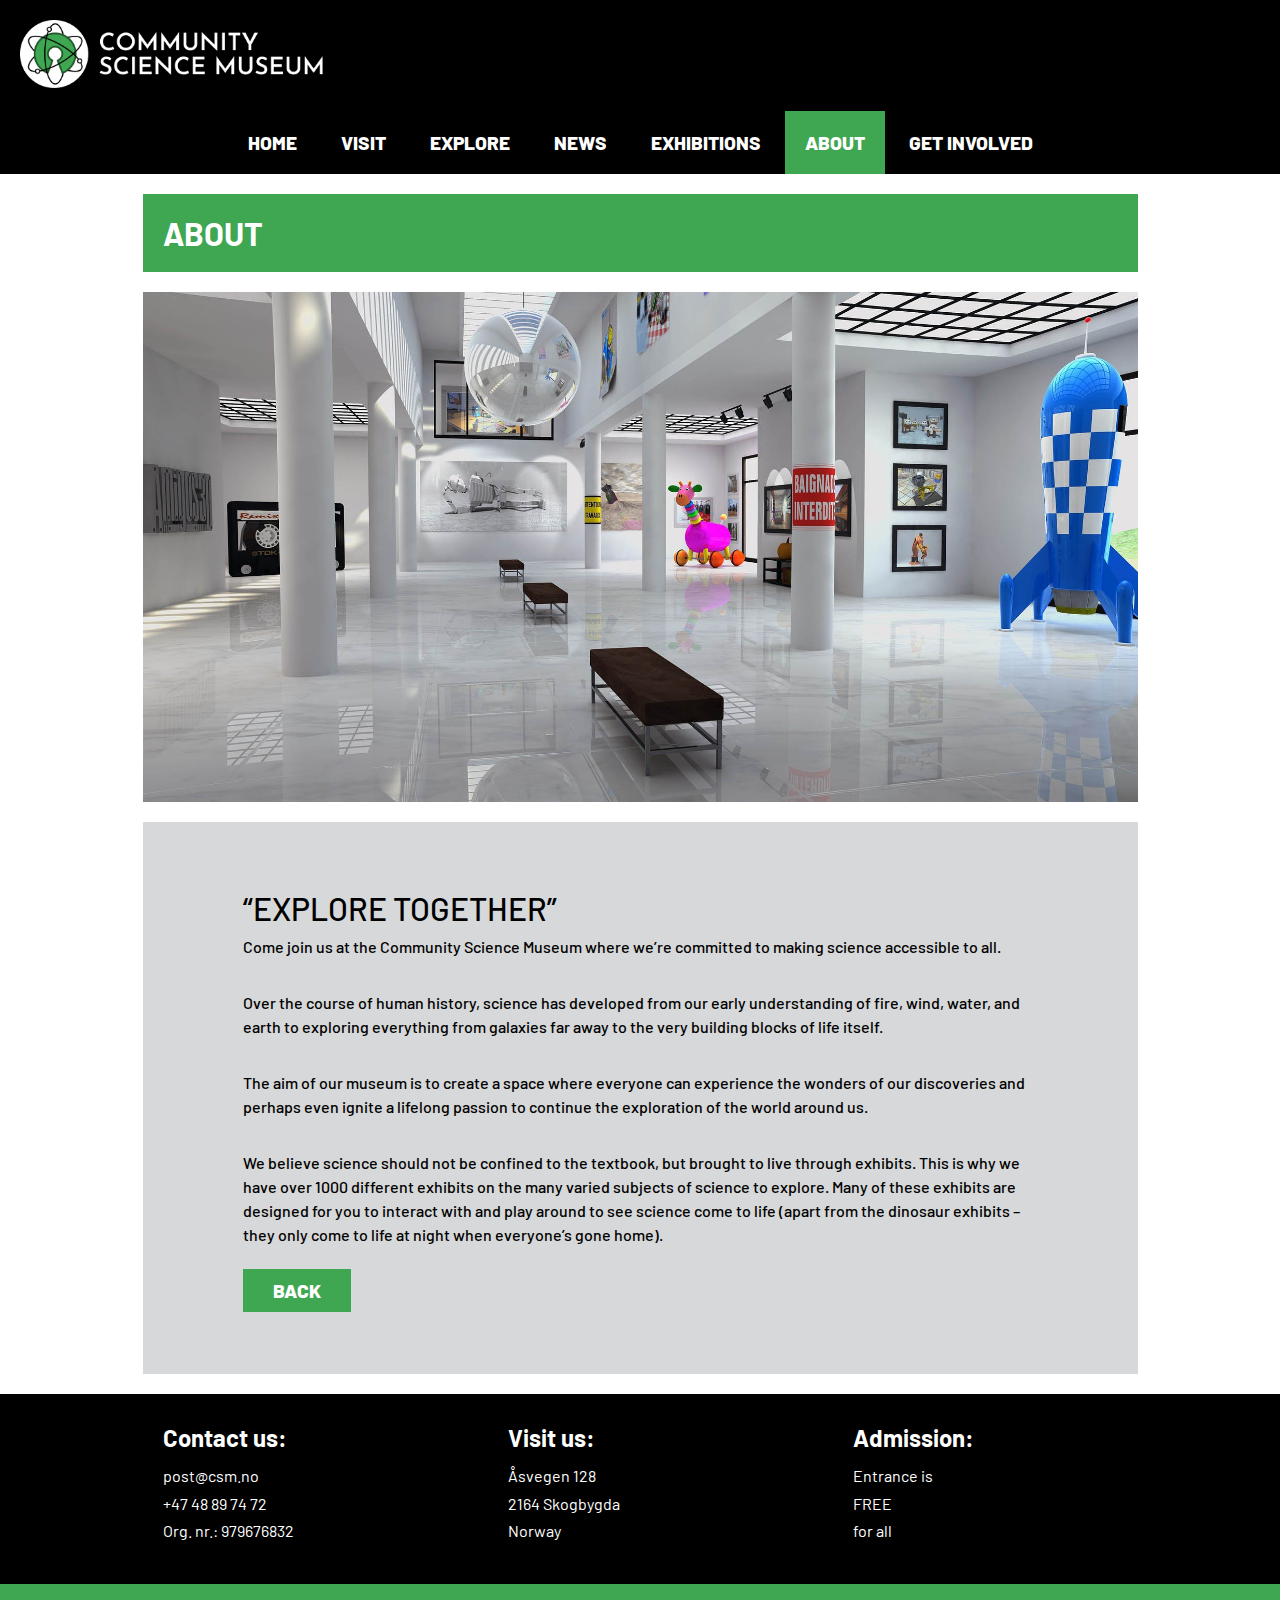
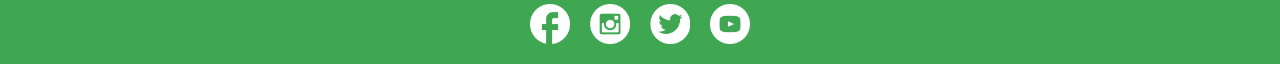
==== commit 8499e9f7: "Added colon" ====
--- a/about.html
+++ b/about.html
@@ -1,14 +1,13 @@
 <!DOCTYPE html>
 <html lang="en">
   <head>
-    <meta charset="UTF-8" />
-    <meta http-equiv="X-UA-Compatible" content="IE=edge" />
-    <meta name="viewport" content="width=device-width, initial-scale=1.0" />
+    <meta charset="UTF-8">
+    <meta http-equiv="X-UA-Compatible" content="IE=edge">
+    <meta name="viewport" content="width=device-width, initial-scale=1.0">
     <meta
       name="description"
-      content="This is the about page for The Community Science Museum"
-    />
-    <link href="css/styles.css" rel="stylesheet" />
+      content="This is the about page for The Community Science Museum">
+    <link href="css/styles.css" rel="stylesheet">
     <title>Community Science Museume | About</title>
   </head>
   <body>
@@ -17,16 +16,14 @@
         <img
           src="images/CSM-logo.png"
           alt="Community Science Museum logo"
-          class="logo"
-        />
+          class="logo">
       </a>
-      <input type="checkbox" id="menu-checkbox" />
+      <input type="checkbox" id="menu-checkbox">
       <label for="menu-checkbox">
         <img
           src="images/Hamburger.png"
           alt="hamburger menu"
-          class="hamburger"
-        />
+          class="hamburger">
       </label>
       <nav>
         <a href="index.html">HOME</a>
@@ -38,16 +35,13 @@
         <a href="get_involved.html">GET INVOLVED</a>
       </nav>
     </header>
-
     <main class="x-container">
       <h1>ABOUT</h1>
-
       <section>
         <div class="page-image">
           <img
             src="images/exhibition-1863344_1920.jpg"
-            alt="Image of one of the exhibition spaces in the museum"
-          />
+            alt="Image of one of the exhibition spaces in the museum">
         </div>
       </section>
       <section class="explore-background explore-kids-text">
@@ -79,49 +73,50 @@
         </div>
       </section>
     </main>
-
     <footer>
       <section class="footer-wrapper x-container-footer">
         <section class="footer-info">
           <h4>Contact us:</h4>
-          <address>post@csm.no <br />
-            +47 48 89 74 72 <br />
-            Org. nr.: 979676832</address>
+          <address>
+            post@csm.no <br>
+            +47 48 89 74 72 <br>
+            Org. nr.: 979676832
+          </address>
         </section>
         <section class="footer-info">
           <h4>Visit us:</h4>
-          <address>Åsvegen 128 <br />
-            2164 Skogbygda <br />
-            Norway <br /></address>
+          <address>
+            Åsvegen 128 <br>
+            2164 Skogbygda <br>
+            Norway <br>
+          </address>
         </section>
         <section class="footer-info">
-          <h4>Admission</h4>
-          <address>Entrance is <br> 
-            FREE  <br>
-            for all</address>
-      </section>
+          <h4>Admission:</h4>
+          <address>
+            Entrance is <br>
+            FREE <br>
+            for all
+          </address>
+        </section>
       </section>
       <section class="icon-wrapper">
         <img
           class="some-icons"
           src="images/facebook.png"
-          alt="Link to Facebook page"
-        />
+          alt="Link to Facebook page">
         <img
           class="some-icons"
           src="images/Instagram.png"
-          alt="Link to Instagram page"
-        />
+          alt="Link to Instagram page">
         <img
           class="some-icons"
           src="images/Twitter.png"
-          alt="Link to Twitter page"
-        />
+          alt="Link to Twitter page">
         <img
           class="some-icons"
           src="images/Youtube.png"
-          alt="Link to Youtube page"
-        />
+          alt="Link to Youtube page">
       </section>
     </footer>
   </body>
--- a/css/styles.css
+++ b/css/styles.css
@@ -235,7 +235,7 @@
 
 .explore-container {
     display: grid;
-    border: 2px solid black;
+    border: 2px solid #D7D8D9;
     grid-template-columns: 1fr;
     grid-auto-rows: 1fr;
 }
@@ -243,6 +243,7 @@
 .explore-images {
     display:flex; 
     margin: auto;
+    max-width: 100%;
 }
 
 .explore-box {
@@ -341,7 +342,7 @@
     padding: 10px 30px;
 }
 
-  .cta-back {
+.cta-back {
     background-color: #3FA752;
     font-size: 1.2rem;
     font-weight: 800;
@@ -567,6 +568,7 @@
        }
 }
 
+
 @media (min-width: 1200px) {
         
     .category-wrapper {
